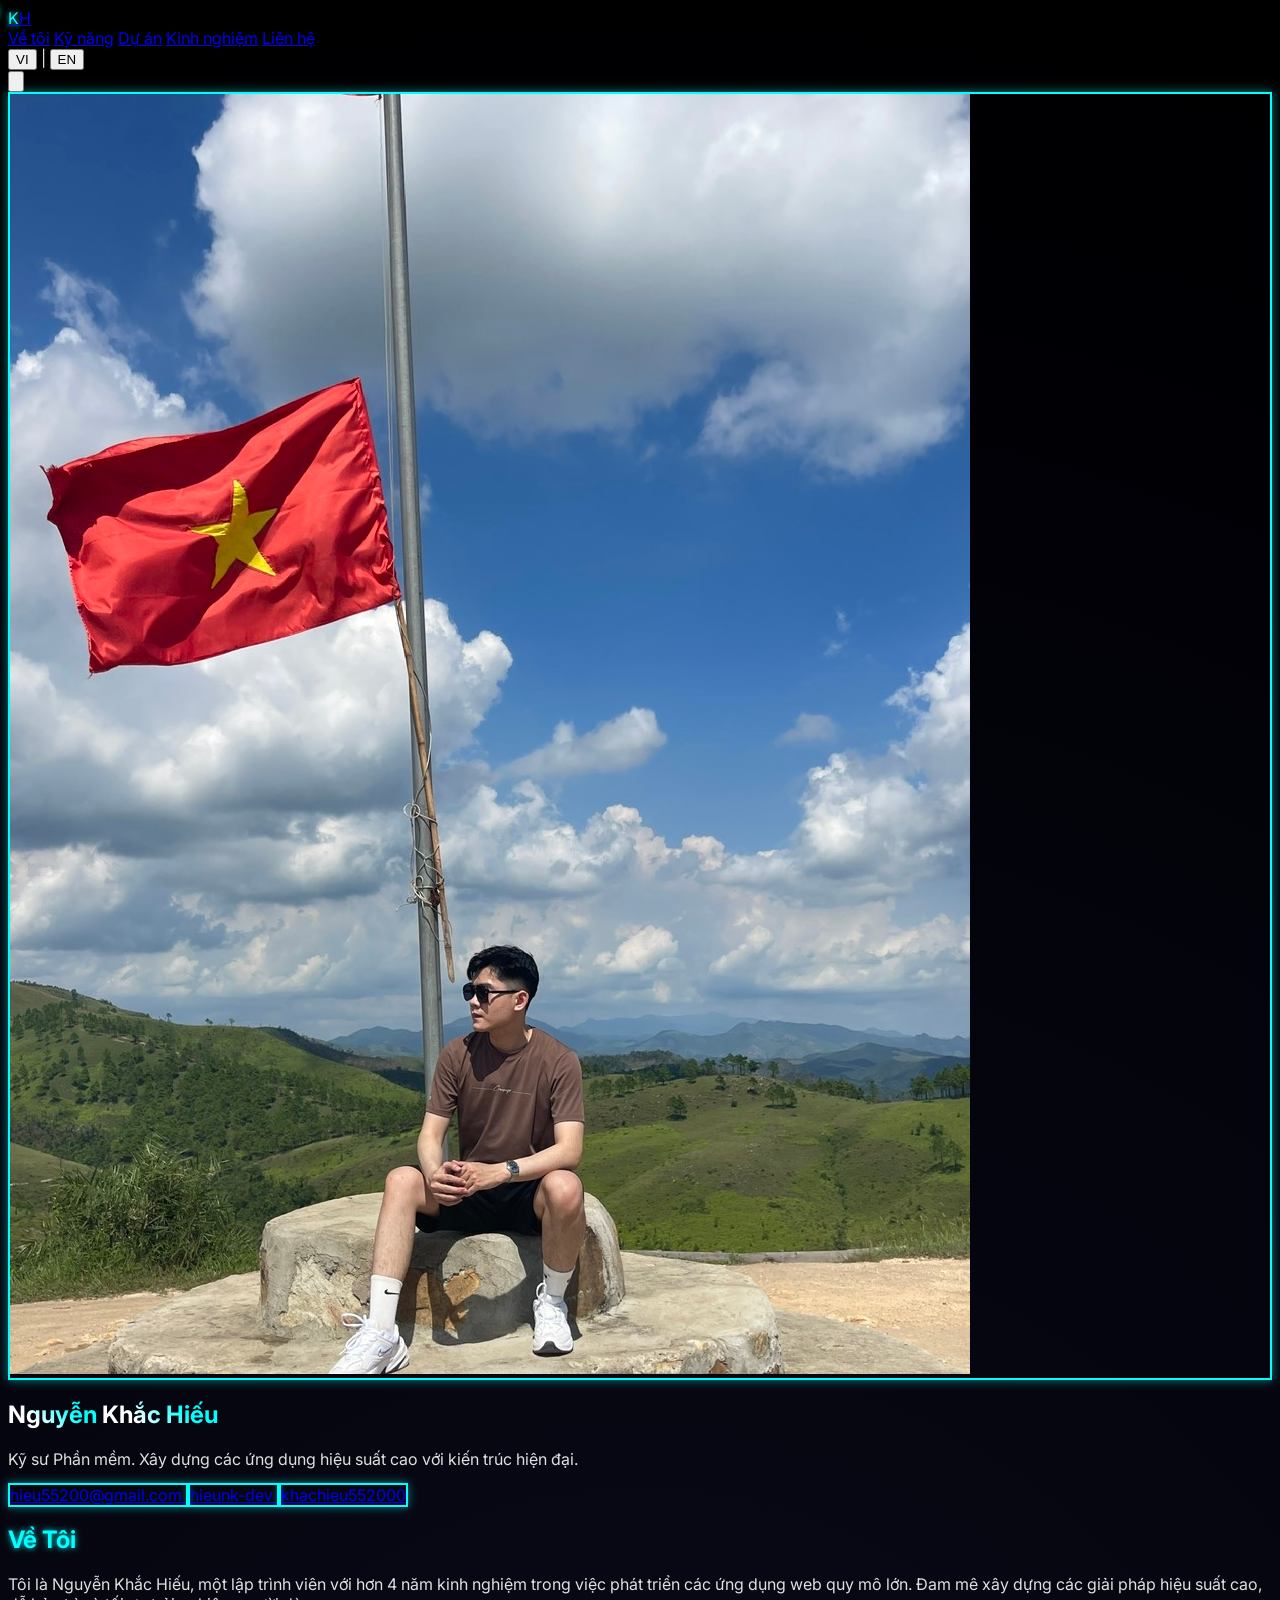
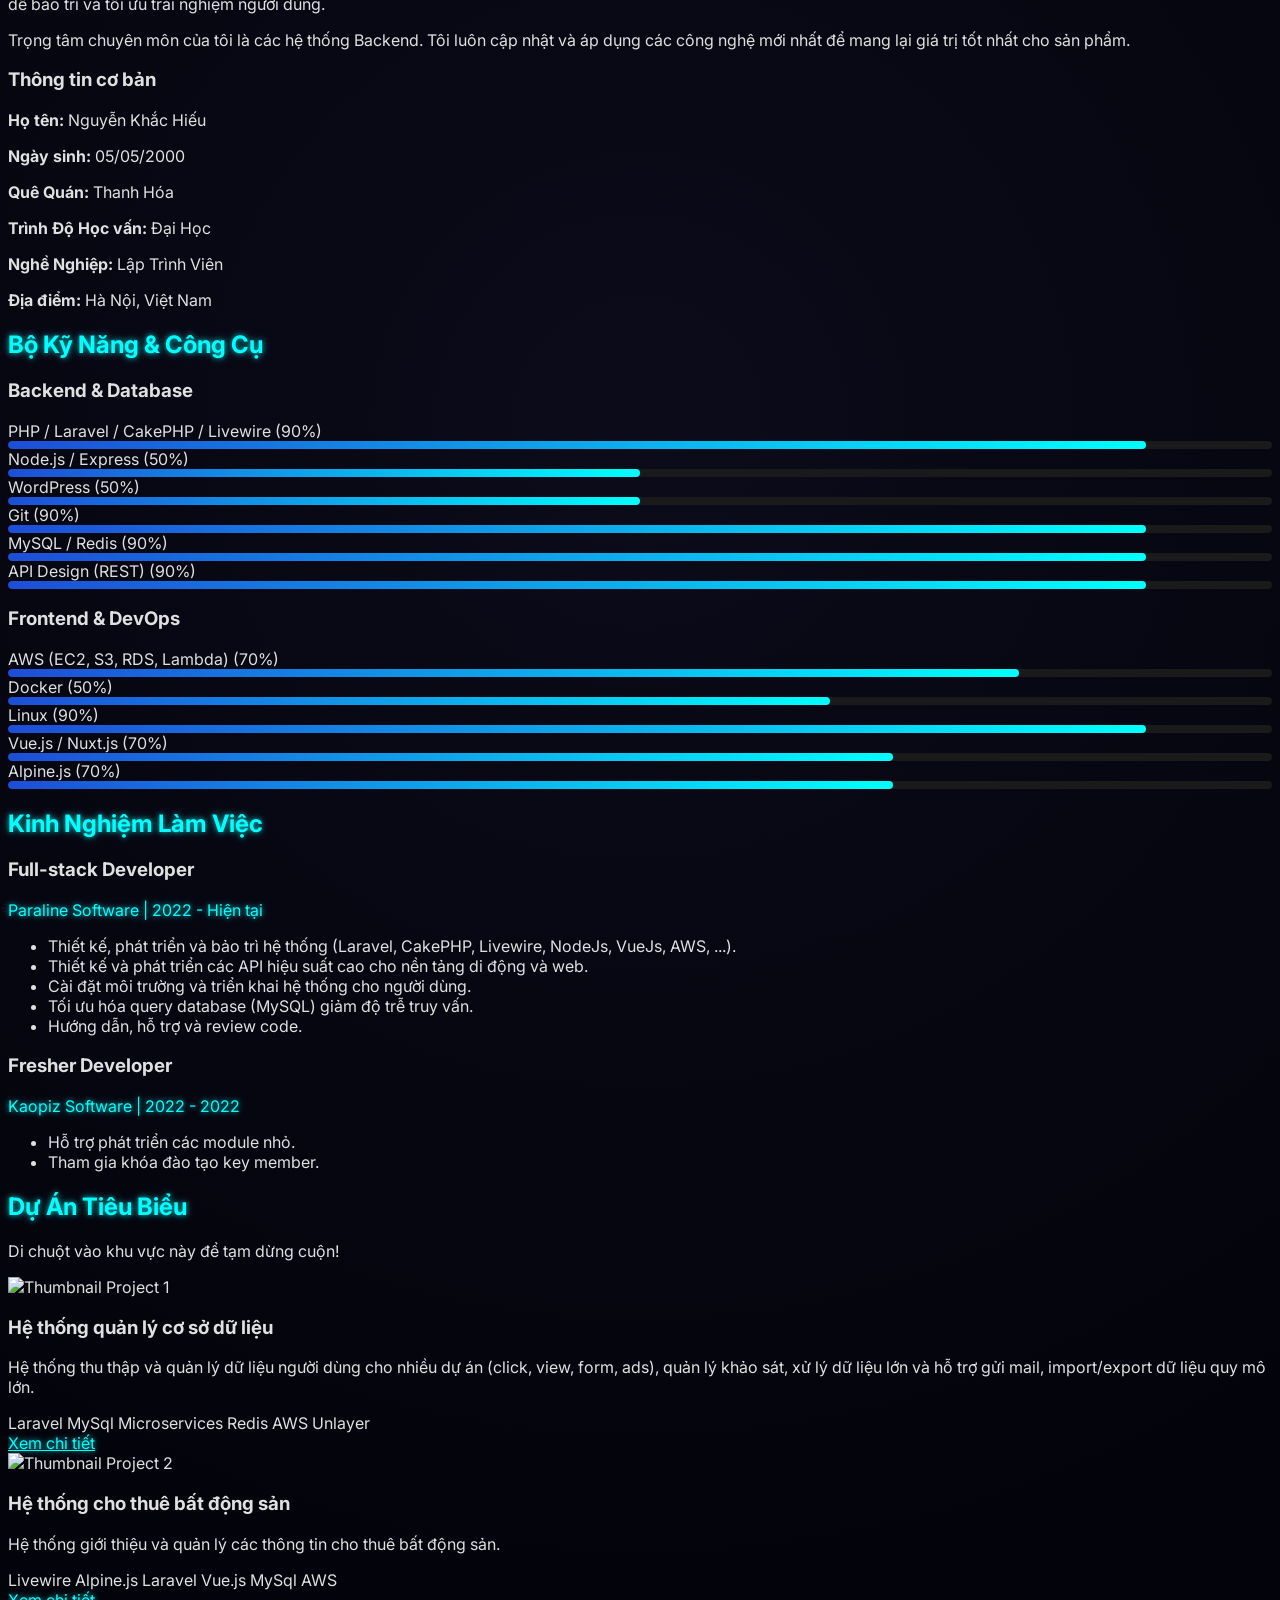
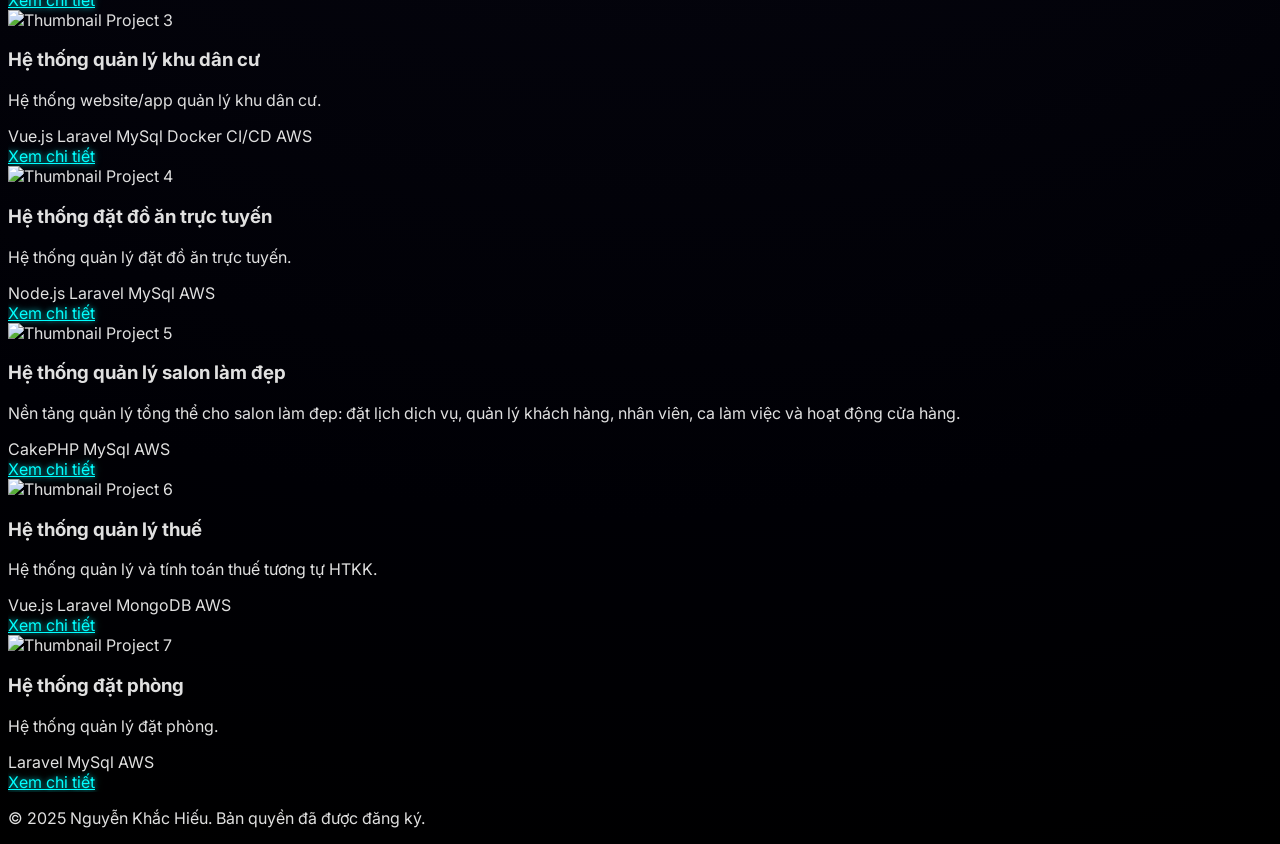
==== index.html @ 9ae78345 "init project" ====
<!DOCTYPE html>
<html lang="vi">
<head>
    <meta charset="UTF-8">
    <meta name="viewport" content="width=device-width, initial-scale=1.0">
    <title data-i18n="doc-title">Nguyễn Khắc Hiếu - Software Developer</title>
    
    <script src="https://cdn.tailwindcss.com"></script>
    <link href="https://fonts.googleapis.com/css2?family=Inter:wght@100..900&display=swap" rel="stylesheet">
    <link rel="stylesheet" href="/assets/css/style.css">
    
    <script src="https://unpkg.com/lucide@latest"></script>
</head>
<body class="antialiased">

    <!-- Canvas cho hiệu ứng Sao Băng -->
    <canvas id="dragon-canvas"></canvas>
    <!-- Canvas cho hiệu ứng Tuyết Rơi/Bụi Sao -->
    <canvas id="snow-canvas"></canvas>

    <!-- Header / Navbar -->
    <header class="sticky top-0 z-50 bg-black/80 backdrop-blur-md shadow-lg border-b border-cyan-900/50">
        <div class="max-w-7xl mx-auto px-4 sm:px-6 lg:px-8">
            <div class="flex justify-between items-center h-20">
                <!-- Logo -->
                <a href="#hero" class="text-3xl font-extrabold tracking-tight">
                    <span class="neon-text">K</span><span class="text-white">H</span>
                </a>
                
                <!-- Navigation -->
                <div class="flex items-center space-x-6">
                    <nav class="hidden md:flex space-x-8 text-sm font-medium">
                        <a href="#about" class="hover:text-cyan-400 transition duration-150" data-i18n="nav-about">Về tôi</a>
                        <a href="#skills" class="hover:text-cyan-400 transition duration-150" data-i18n="nav-skills">Kỹ năng</a>
                        <a href="#projects" class="hover:text-cyan-400 transition duration-150" data-i18n="nav-projects">Dự án</a>
                        <a href="#experience" class="hover:text-cyan-400 transition duration-150" data-i18n="nav-experience">Kinh nghiệm</a>
                        <a href="#contact" class="hover:text-cyan-400 transition duration-150" data-i18n="nav-contact">Liên hệ</a>
                    </nav>

                    <!-- Language Switch -->
                    <div class="flex space-x-2 text-sm font-semibold">
                        <button id="lang-vi" onclick="switchLanguage('vi')" class="text-cyan-400 hover:text-white transition duration-150 border-b-2 border-cyan-400 pb-1">VI</button>
                        <span class="text-gray-500">|</span>
                        <button id="lang-en" onclick="switchLanguage('en')" class="text-gray-500 hover:text-white transition duration-150 border-b-2 border-transparent pb-1">EN</button>
                    </div>

                    <!-- Mobile Menu Button (Hidden on Desktop) -->
                    <button class="md:hidden text-white p-2 rounded-lg hover:bg-gray-800 transition">
                        <svg class="w-6 h-6" fill="none" stroke="currentColor" viewBox="0 0 24 24" xmlns="http://www.w3.org/2000/svg"><path stroke-linecap="round" stroke-linejoin="round" stroke-width="2" d="M4 6h16M4 12h16m-7 6h7"></path></svg>
                    </button>
                </div>
            </div>
        </div>
    </header>

    <main class="max-w-7xl mx-auto px-4 sm:px-6 lg:px-8 pt-10 pb-20 relative z-0">
        
        <!-- Hero Section -->
        <section id="hero" class="text-center py-20 md:py-32 grid grid-cols-12 gap-8">
            
            <div class="col-span-12">
                <!-- Avatar -->
                <div class="mx-auto w-36 h-36 md:w-48 md:h-48 mb-8 rounded-full overflow-hidden neon-border p-0.5">
                    <img src="/assets/img/avata.jpg" alt="Nguyễn Khắc Hiếu" class="w-full h-full object-cover rounded-full">
                </div>

                <!-- Title -->
                <h1 class="text-4xl md:text-6xl lg:text-8xl font-extrabold tracking-tighter mb-4 leading-tight">
                    <span class="hero-title-gradient">Nguyễn</span> <span class="hero-title-gradient">Khắc Hiếu</span>
                </h1>
                <p class="text-lg md:text-2xl text-gray-400 mb-8 font-light" data-i18n="hero-title-role">
                    Kỹ sư Phần mềm. Xây dựng các ứng dụng hiệu suất cao với kiến trúc hiện đại.
                </p>

                <div class="flex justify-center space-x-4 md:space-x-6 pb-10">
                    <div class="flex flex-wrap justify-center gap-6">
                        <!-- Email -->
                        <a href="mailto:hieu55200@gmail.com" class="p-4 rounded-xl bg-gray-900/70 neon-border flex items-center space-x-3 text-white hover:bg-cyan-900/50 transition">
                            <i data-lucide="mail" class="w-6 h-6 text-cyan-400"></i>
                            <span class="font-medium">hieu55200@gmail.com</span>
                        </a>
                        <!-- LinkedIn -->
                        <a href="https://www.linkedin.com/in/hieunk-dev" target="_blank" class="p-4 rounded-xl bg-gray-900/70 neon-border flex items-center space-x-3 text-white hover:bg-cyan-900/50 transition">
                            <i data-lucide="linkedin" class="w-6 h-6 text-cyan-400"></i>
                            <span class="font-medium">hieunk-dev</span>
                        </a>
                        <!-- Github -->
                        <a href="https://github.com/khachieu552000" target="_blank" class="p-4 rounded-xl bg-gray-900/70 neon-border flex items-center space-x-3 text-white hover:bg-cyan-900/50 transition">
                            <i data-lucide="github" class="w-6 h-6 text-cyan-400"></i>
                            <span class="font-medium">khachieu552000</span>
                        </a>
                    </div>
                </div>

                <!-- CTA Buttons -->
                <!-- <div class="flex justify-center space-x-4 md:space-x-6">
                    <a href="#" class="px-8 py-3 rounded-xl font-semibold neon-button flex items-center shadow-lg" data-i18n="hero-cta-cv">
                        <i data-lucide="download" class="w-5 h-5 mr-2"></i> Tải CV
                    </a>
                    <a href="#contact" class="px-8 py-3 rounded-xl font-semibold text-white neon-border hover:bg-cyan-900/30 flex items-center" data-i18n="hero-cta-contact">
                        <i data-lucide="mail" class="w-5 h-5 mr-2"></i> Liên hệ
                    </a>
                </div> -->
            </div>
        </section>

        <!-- Main Content Sections -->
        <div class="space-y-28 md:space-y-40">
            <!-- About Me Section -->
            <section id="about">
                <h2 class="text-3xl md:text-5xl font-bold mb-12 text-center neon-text" data-i18n="about-title">Về Tôi</h2>
                
                <div class="grid grid-cols-1 md:grid-cols-12 gap-12 border border-gray-800 p-8 md:p-12 rounded-2xl bg-gray-900/50">
                    
                    <!-- Description -->
                    <div class="md:col-span-8 space-y-4">
                        <p class="text-lg text-gray-300" data-i18n="about-p1">
                            Tôi là Nguyễn Khắc Hiếu, một lập trình viên với hơn 4 năm kinh nghiệm trong việc phát triển các ứng dụng web quy mô lớn. Đam mê xây dựng các giải pháp hiệu suất cao, dễ bảo trì và tối ưu trải nghiệm người dùng.
                        </p>
                        <p class="text-lg text-gray-300" data-i18n="about-p2">
                            Trọng tâm chuyên môn của tôi là các hệ thống Backend. Tôi luôn cập nhật và áp dụng các công nghệ mới nhất để mang lại giá trị tốt nhất cho sản phẩm.
                        </p>
                    </div>

                    <!-- Basic Info -->
                    <div class="md:col-span-4 border-l border-gray-700 md:pl-8 space-y-4">
                        <h3 class="text-xl font-semibold mb-4 border-b border-cyan-800 pb-2" data-i18n="about-info-title">Thông tin cơ bản</h3>
                        <p><strong data-i18n="about-info-name">Họ tên:</strong> <span data-i18n="about-info-name-value">Nguyễn Khắc Hiếu</span></p>
                        <p><strong data-i18n="about-info-dob">Ngày sinh:</strong> 05/05/2000</p>
                        <p><strong data-i18n="about-info-home">Quê Quán:</strong> <span data-i18n="about-info-home-value">Thanh Hóa</span></p>
                        <p><strong data-i18n="about-info-education">Trình Độ Học vấn:</strong> <span data-i18n="about-info-education-value">Đại Học</span></p>
                        <p><strong data-i18n="about-info-position-key">Nghề Nghiệp:</strong> <span data-i18n="about-info-position-value">Lập Trình Viên</span></p>
                        <p><strong data-i18n="about-info-location-key">Địa điểm:</strong> <span data-i18n="about-info-location-value">Hà Nội, Việt Nam</span></p>
                    </div>
                </div>
            </section>

            <!-- Skills Section -->
            <section id="skills">
                <h2 class="text-3xl md:text-5xl font-bold mb-12 text-center neon-text" data-i18n="skills-title">Bộ Kỹ Năng & Công Cụ</h2>
                
                <div class="grid grid-cols-1 md:grid-cols-12 gap-8">
                    
                    <!-- Backend & Database Skills -->
                    <div class="md:col-span-6 space-y-6 p-6 rounded-xl bg-gray-900/50">
                        <h3 class="text-2xl font-semibold mb-4 text-cyan-400" data-i18n="skills-backend-title">Backend & Database</h3>
                        
                        <!-- Skill 1 -->
                        <div>
                            <div class="flex justify-between mb-1">
                                <span class="font-medium text-white">PHP / Laravel / CakePHP / Livewire (90%)</span>
                                <i data-lucide="server" class="w-5 h-5 text-cyan-400"></i>
                            </div>
                            <div class="skill-bar"><div class="skill-progress" style="width: 90%;"></div></div>
                        </div>

                        <!-- Skill 2 -->
                        <div>
                            <div class="flex justify-between mb-1">
                                <span class="font-medium text-white">Node.js / Express (50%)</span>
                                <i data-lucide="hexagon" class="w-5 h-5 text-cyan-400"></i>
                            </div>
                            <div class="skill-bar"><div class="skill-progress" style="width: 50%;"></div></div>
                        </div>

                        <!-- Skill 3 -->
                        <div>
                            <div class="flex justify-between mb-1">
                                <span class="font-medium text-white">WordPress (50%)</span>
                                <i data-lucide="zap" class="w-5 h-5 text-cyan-400"></i>
                            </div>
                            <div class="skill-bar"><div class="skill-progress" style="width: 50%;"></div></div>
                        </div>

                        <!-- Skill 4 -->
                        <div>
                            <div class="flex justify-between mb-1">
                                <span class="font-medium text-white">Git (90%)</span>
                                <i data-lucide="github" class="w-5 h-5 text-cyan-400"></i>
                            </div>
                            <div class="skill-bar"><div class="skill-progress" style="width: 90%;"></div></div>
                        </div>

                        <!-- Skill 5 -->
                        <div>
                            <div class="flex justify-between mb-1">
                                <span class="font-medium text-white">MySQL / Redis (90%)</span>
                                <i data-lucide="database" class="w-5 h-5 text-cyan-400"></i>
                            </div>
                            <div class="skill-bar"><div class="skill-progress" style="width: 90%;"></div></div>
                        </div>

                        <!-- Skill 6 -->
                        <div>
                            <div class="flex justify-between mb-1">
                                <span class="font-medium text-white">API Design (REST) (90%)</span>
                                <i data-lucide="plug" class="w-5 h-5 text-cyan-400"></i>
                            </div>
                            <div class="skill-bar"><div class="skill-progress" style="width: 90%;"></div></div>
                        </div>
                    </div>

                    <!-- Frontend & DevOps Skills -->
                    <div class="md:col-span-6 space-y-6 p-6 rounded-xl bg-gray-900/50">
                        <h3 class="text-2xl font-semibold mb-4 text-cyan-400" data-i18n="skills-devops-title">Frontend & DevOps</h3>
                        
                        <!-- Skill 7 -->
                        <div>
                            <div class="flex justify-between mb-1">
                                <span class="font-medium text-white">AWS (EC2, S3, RDS, Lambda) (70%)</span>
                                <i data-lucide="cloud" class="w-5 h-5 text-cyan-400"></i>
                            </div>
                            <div class="skill-bar"><div class="skill-progress" style="width: 80%;"></div></div>
                        </div>
                        
                        <!-- Skill 8 -->
                        <div>
                            <div class="flex justify-between mb-1">
                                <span class="font-medium text-white">Docker (50%)</span>
                                <i data-lucide="container" class="w-5 h-5 text-cyan-400"></i>
                            </div>
                            <div class="skill-bar"><div class="skill-progress" style="width: 65%;"></div></div>
                        </div>

                        <!-- Skill 9 -->
                        <div>
                            <div class="flex justify-between mb-1">
                                <span class="font-medium text-white">Linux (90%)</span>
                                <i data-lucide="terminal" class="w-5 h-5 text-cyan-400"></i>
                            </div>
                            <div class="skill-bar"><div class="skill-progress" style="width: 90%;"></div></div>
                        </div>
                        
                        <!-- Skill 10 -->
                        <div>
                            <div class="flex justify-between mb-1">
                                <span class="font-medium text-white">Vue.js / Nuxt.js (70%)</span>
                                <i data-lucide="code-2" class="w-5 h-5 text-cyan-400"></i>
                            </div>
                            <div class="skill-bar"><div class="skill-progress" style="width: 70%;"></div></div>
                        </div>
                        <!-- Skill 11 -->
                        <div>
                            <div class="flex justify-between mb-1">
                                <span class="font-medium text-white">Alpine.js (70%)</span>
                                <i data-lucide="code-2" class="w-5 h-5 text-cyan-400"></i>
                            </div>
                            <div class="skill-bar"><div class="skill-progress" style="width: 70%;"></div></div>
                        </div>
                    </div>
                </div>
            </section>
            
            <!-- Experience Section -->
            <section id="experience" class="pt-10">
                <h2 class="text-3xl md:text-5xl font-bold mb-12 text-center neon-text" data-i18n="experience-title">Kinh Nghiệm Làm Việc</h2>
                
                <div class="relative max-w-4xl mx-auto">
                    <div class="timeline-connector"></div>

                    <!-- Item 2 -->
                    <div class="relative mb-8 pl-8 timeline-item">
                        <h3 class="text-2xl font-bold text-white mb-1" data-i18n="exp2-title">Full-stack Developer</h3>
                        <p class="text-lg neon-text mb-2" data-i18n="exp2-company">Paraline Software | 2022 - Hiện tại</p>
                        <ul class="list-disc list-inside text-gray-300 space-y-2 text-base">
                            <li data-i18n="exp2-p1">Thiết kế, phát triển và bảo trì hệ thống (Laravel, CakePHP, Livewire, NodeJs, VueJs, AWS, ...).</li>
                            <li data-i18n="exp2-p2">Thiết kế và phát triển các API hiệu suất cao cho nền tảng di động và web.</li>
                            <li data-i18n="exp2-p3">Cài đặt môi trường và triển khai hệ thống cho người dùng.</li>
                            <li data-i18n="exp2-p4">Tối ưu hóa query database (MySQL) giảm độ trễ truy vấn.</li>
                            <li data-i18n="exp2-p5">Hướng dẫn, hỗ trợ và review code.</li>
                        </ul>
                    </div>
                    
                    <!-- Item 1 -->
                    <div class="relative mb-0 pl-8 timeline-item">
                        <h3 class="text-2xl font-bold text-white mb-1" data-i18n="exp1-title">Fresher Developer</h3>
                        <p class="text-lg neon-text mb-2" data-i18n="exp1-company">Kaopiz Software | 2022 - 2022</p>
                        <ul class="list-disc list-inside text-gray-300 space-y-2 text-base">
                            <li data-i18n="exp1-p1">Hỗ trợ phát triển các module nhỏ.</li>
                            <li data-i18n="exp1-p2">Tham gia khóa đào tạo key member.</li>
                        </ul>
                    </div>
                </div>
            </section>

            <!-- Projects Section - Auto Scroll Implementation (Infinite Loop) -->
            <section id="projects">
                <h2 class="text-3xl md:text-5xl font-bold mb-8 text-center neon-text" data-i18n="projects-title">Dự Án Tiêu Biểu</h2>
                <p class="text-center text-gray-400 mb-6 italic" data-i18n="projects-tip">Di chuột vào khu vực này để tạm dừng cuộn!</p>
                
                <!-- Scroll Container: overflow-x-scroll (hidden via custom CSS) -->
                <div id="projects-scroll-container" class="flex overflow-x-scroll gap-8 pb-4">
                    
                    <!-- Dữ liệu gốc (Các dự án của bạn) -->
                    <div id="project-list-original" class="flex gap-8 pb-4 w-fit">
                        <!-- Project 1 -->
                        <div class="flex-shrink-0 w-80 md:w-96 bg-gray-800 rounded-xl overflow-hidden shadow-2xl hover:shadow-cyan-500/30 transition duration-300 transform hover:scale-[1.02]">
                            <img src="https://placehold.co/600x400/1F2937/FFFFFF?text=Project+1" alt="Thumbnail Project 1" class="w-full h-48 object-cover border-b border-cyan-800">
                            <div class="p-6">
                                <h3 class="text-xl font-bold mb-2 text-white" data-i18n="proj1-name">Hệ thống quản lý cơ sở dữ liệu</h3>
                                <p class="text-gray-400 text-sm mb-4" data-i18n="proj1-desc">Hệ thống thu thập và quản lý dữ liệu người dùng cho nhiều dự án (click, view, form, ads), quản lý khảo sát, xử lý dữ liệu lớn và hỗ trợ gửi mail, import/export dữ liệu quy mô lớn.</p>
                                <div class="flex flex-wrap gap-2 mb-4">
                                    <span class="text-xs bg-cyan-900/50 text-cyan-400 px-3 py-1 rounded-full">Laravel</span>
                                    <span class="text-xs bg-cyan-900/50 text-cyan-400 px-3 py-1 rounded-full">MySql</span>
                                    <span class="text-xs bg-cyan-900/50 text-cyan-400 px-3 py-1 rounded-full">Microservices</span>
                                    <span class="text-xs bg-cyan-900/50 text-cyan-400 px-3 py-1 rounded-full">Redis</span>
                                    <span class="text-xs bg-cyan-900/50 text-cyan-400 px-3 py-1 rounded-full">AWS</span>
                                    <span class="text-xs bg-cyan-900/50 text-cyan-400 px-3 py-1 rounded-full">Unlayer</span>
                                </div>
                                <a href="#" class="text-sm font-semibold neon-text hover:underline flex items-center">
                                    <span data-i18n="proj-detail-link">Xem chi tiết</span> <i data-lucide="arrow-right" class="w-4 h-4 ml-1"></i>
                                </a>
                            </div>
                        </div>

                        <!-- Project 2 -->
                        <div class="flex-shrink-0 w-80 md:w-96 bg-gray-800 rounded-xl overflow-hidden shadow-2xl hover:shadow-cyan-500/30 transition duration-300 transform hover:scale-[1.02]">
                            <img src="https://placehold.co/600x400/1F2937/FFFFFF?text=Project+2" alt="Thumbnail Project 2" class="w-full h-48 object-cover border-b border-cyan-800">
                            <div class="p-6">
                                <h3 class="text-xl font-bold mb-2 text-white" data-i18n="proj2-name">Hệ thống cho thuê bất động sản</h3>
                                <p class="text-gray-400 text-sm mb-4" data-i18n="proj2-desc">Hệ thống giới thiệu và quản lý các thông tin cho thuê bất động sản.</p>
                                <div class="flex flex-wrap gap-2 mb-4">
                                    <span class="text-xs bg-cyan-900/50 text-cyan-400 px-3 py-1 rounded-full">Livewire</span>
                                    <span class="text-xs bg-cyan-900/50 text-cyan-400 px-3 py-1 rounded-full">Alpine.js</span>
                                    <span class="text-xs bg-cyan-900/50 text-cyan-400 px-3 py-1 rounded-full">Laravel</span>
                                    <span class="text-xs bg-cyan-900/50 text-cyan-400 px-3 py-1 rounded-full">Vue.js</span>
                                    <span class="text-xs bg-cyan-900/50 text-cyan-400 px-3 py-1 rounded-full">MySql</span>
                                    <span class="text-xs bg-cyan-900/50 text-cyan-400 px-3 py-1 rounded-full">AWS</span>
                                </div>
                                <a href="#" class="text-sm font-semibold neon-text hover:underline flex items-center">
                                    <span data-i18n="proj-detail-link">Xem chi tiết</span> <i data-lucide="arrow-right" class="w-4 h-4 ml-1"></i>
                                </a>
                            </div>
                        </div>

                        <!-- Project 3 -->
                        <div class="flex-shrink-0 w-80 md:w-96 bg-gray-800 rounded-xl overflow-hidden shadow-2xl hover:shadow-cyan-500/30 transition duration-300 transform hover:scale-[1.02]">
                            <img src="https://placehold.co/600x400/1F2937/FFFFFF?text=Project+3" alt="Thumbnail Project 3" class="w-full h-48 object-cover border-b border-cyan-800">
                            <div class="p-6">
                                <h3 class="text-xl font-bold mb-2 text-white" data-i18n="proj3-name">Hệ thống quản lý khu dân cư</h3>
                                <p class="text-gray-400 text-sm mb-4" data-i18n="proj3-desc">Hệ thống website/app quản lý khu dân cư.</p>
                                <div class="flex flex-wrap gap-2 mb-4">
                                    <span class="text-xs bg-cyan-900/50 text-cyan-400 px-3 py-1 rounded-full">Vue.js</span>
                                    <span class="text-xs bg-cyan-900/50 text-cyan-400 px-3 py-1 rounded-full">Laravel</span>
                                    <span class="text-xs bg-cyan-900/50 text-cyan-400 px-3 py-1 rounded-full">MySql</span>
                                    <span class="text-xs bg-cyan-900/50 text-cyan-400 px-3 py-1 rounded-full">Docker</span>
                                    <span class="text-xs bg-cyan-900/50 text-cyan-400 px-3 py-1 rounded-full">CI/CD</span>
                                    <span class="text-xs bg-cyan-900/50 text-cyan-400 px-3 py-1 rounded-full">AWS</span>
                                </div>
                                <a href="#" class="text-sm font-semibold neon-text hover:underline flex items-center">
                                    <span data-i18n="proj-detail-link">Xem chi tiết</span> <i data-lucide="arrow-right" class="w-4 h-4 ml-1"></i>
                                </a>
                            </div>
                        </div>
                        
                        <!-- Project 4 -->
                        <div class="flex-shrink-0 w-80 md:w-96 bg-gray-800 rounded-xl overflow-hidden shadow-2xl hover:shadow-cyan-500/30 transition duration-300 transform hover:scale-[1.02]">
                            <img src="https://placehold.co/600x400/1F2937/FFFFFF?text=Project+4" alt="Thumbnail Project 4" class="w-full h-48 object-cover border-b border-cyan-800">
                            <div class="p-6">
                                <h3 class="text-xl font-bold mb-2 text-white" data-i18n="proj4-name">Hệ thống đặt đồ ăn trực tuyến</h3>
                                <p class="text-gray-400 text-sm mb-4" data-i18n="proj4-desc">Hệ thống quản lý đặt đồ ăn trực tuyến.</p>
                                <div class="flex flex-wrap gap-2 mb-4">
                                    <span class="text-xs bg-cyan-900/50 text-cyan-400 px-3 py-1 rounded-full">Node.js</span>
                                    <span class="text-xs bg-cyan-900/50 text-cyan-400 px-3 py-1 rounded-full">Laravel</span>
                                    <span class="text-xs bg-cyan-900/50 text-cyan-400 px-3 py-1 rounded-full">MySql</span>
                                    <span class="text-xs bg-cyan-900/50 text-cyan-400 px-3 py-1 rounded-full">AWS</span>
                                </div>
                                <a href="#" class="text-sm font-semibold neon-text hover:underline flex items-center">
                                    <span>Xem chi tiết</span> <i data-lucide="arrow-right" class="w-4 h-4 ml-1"></i>
                                </a>
                            </div>
                        </div>

                        <!-- Project 5 -->
                        <div class="flex-shrink-0 w-80 md:w-96 bg-gray-800 rounded-xl overflow-hidden shadow-2xl hover:shadow-cyan-500/30 transition duration-300 transform hover:scale-[1.02]">
                            <img src="https://placehold.co/600x400/1F2937/FFFFFF?text=Project+5" alt="Thumbnail Project 5" class="w-full h-48 object-cover border-b border-cyan-800">
                            <div class="p-6">
                                <h3 class="text-xl font-bold mb-2 text-white" data-i18n="proj5-name">Hệ thống quản lý salon làm đẹp</h3>
                                <p class="text-gray-400 text-sm mb-4" data-i18n="proj5-desc">Nền tảng quản lý tổng thể cho salon làm đẹp: đặt lịch dịch vụ, quản lý khách hàng, nhân viên, ca làm việc và hoạt động cửa hàng.</p>
                                <div class="flex flex-wrap gap-2 mb-4">
                                    <span class="text-xs bg-cyan-900/50 text-cyan-400 px-3 py-1 rounded-full">CakePHP</span>
                                    <span class="text-xs bg-cyan-900/50 text-cyan-400 px-3 py-1 rounded-full">MySql</span>
                                    <span class="text-xs bg-cyan-900/50 text-cyan-400 px-3 py-1 rounded-full">AWS</span>
                                </div>
                                <a href="#" class="text-sm font-semibold neon-text hover:underline flex items-center">
                                    <span>Xem chi tiết</span> <i data-lucide="arrow-right" class="w-4 h-4 ml-1"></i>
                                </a>
                            </div>
                        </div>

                        <!-- Project 6 -->
                        <div class="flex-shrink-0 w-80 md:w-96 bg-gray-800 rounded-xl overflow-hidden shadow-2xl hover:shadow-cyan-500/30 transition duration-300 transform hover:scale-[1.02]">
                            <img src="https://placehold.co/600x400/1F2937/FFFFFF?text=Project+6" alt="Thumbnail Project 6" class="w-full h-48 object-cover border-b border-cyan-800">
                            <div class="p-6">
                                <h3 class="text-xl font-bold mb-2 text-white" data-i18n="proj6-name">Hệ thống quản lý thuế</h3>
                                <p class="text-gray-400 text-sm mb-4" data-i18n="proj6-desc">Hệ thống quản lý và tính toán thuế tương tự HTKK.</p>
                                <div class="flex flex-wrap gap-2 mb-4">
                                    <span class="text-xs bg-cyan-900/50 text-cyan-400 px-3 py-1 rounded-full">Vue.js</span>
                                    <span class="text-xs bg-cyan-900/50 text-cyan-400 px-3 py-1 rounded-full">Laravel</span>
                                    <span class="text-xs bg-cyan-900/50 text-cyan-400 px-3 py-1 rounded-full">MongoDB</span>
                                    <span class="text-xs bg-cyan-900/50 text-cyan-400 px-3 py-1 rounded-full">AWS</span>
                                </div>
                                <a href="#" class="text-sm font-semibold neon-text hover:underline flex items-center">
                                    <span>Xem chi tiết</span> <i data-lucide="arrow-right" class="w-4 h-4 ml-1"></i>
                                </a>
                            </div>
                        </div>

                        <!-- Project 7 -->
                        <div class="flex-shrink-0 w-80 md:w-96 bg-gray-800 rounded-xl overflow-hidden shadow-2xl hover:shadow-cyan-500/30 transition duration-300 transform hover:scale-[1.02]">
                            <img src="https://placehold.co/600x400/1F2937/FFFFFF?text=Project+7" alt="Thumbnail Project 7" class="w-full h-48 object-cover border-b border-cyan-800">
                            <div class="p-6">
                                <h3 class="text-xl font-bold mb-2 text-white" data-i18n="proj7-name">Hệ thống đặt phòng</h3>
                                <p class="text-gray-400 text-sm mb-4" data-i18n="proj7-desc">Hệ thống quản lý đặt phòng.</p>
                                <div class="flex flex-wrap gap-2 mb-4">
                                    <span class="text-xs bg-cyan-900/50 text-cyan-400 px-3 py-1 rounded-full">Laravel</span>
                                    <span class="text-xs bg-cyan-900/50 text-cyan-400 px-3 py-1 rounded-full">MySql</span>
                                    <span class="text-xs bg-cyan-900/50 text-cyan-400 px-3 py-1 rounded-full">AWS</span>
                                </div>
                                <a href="#" class="text-sm font-semibold neon-text hover:underline flex items-center">
                                    <span>Xem chi tiết</span> <i data-lucide="arrow-right" class="w-4 h-4 ml-1"></i>
                                </a>
                            </div>
                        </div>
                    </div>
                </div>
            </section>
            
            <!-- Contact Section -->
            <!-- <section id="contact" class="pt-10 text-center">
                <h2 class="text-3xl md:text-5xl font-bold mb-4 neon-text" data-i18n="contact-title">Sẵn Sàng Hợp Tác</h2>
                <p class="text-gray-400 text-lg mb-10" data-i18n="contact-tagline">Hãy kết nối để biến ý tưởng thành hiện thực!</p>
                
                <div class="flex flex-wrap justify-center gap-6">
                    <a href="mailto:hieu.nguyen@example.com" class="p-4 rounded-xl bg-gray-900/70 neon-border flex items-center space-x-3 text-white hover:bg-cyan-900/50 transition">
                        <i data-lucide="mail" class="w-6 h-6 text-cyan-400"></i>
                        <span class="font-medium">hieu.nguyen@example.com</span>
                    </a>
                    <a href="#" target="_blank" class="p-4 rounded-xl bg-gray-900/70 neon-border flex items-center space-x-3 text-white hover:bg-cyan-900/50 transition">
                        <i data-lucide="linkedin" class="w-6 h-6 text-cyan-400"></i>
                        <span class="font-medium">/in/hieunguyen-dev</span>
                    </a>
                    <a href="#" target="_blank" class="p-4 rounded-xl bg-gray-900/70 neon-border flex items-center space-x-3 text-white hover:bg-cyan-900/50 transition">
                        <i data-lucide="github" class="w-6 h-6 text-cyan-400"></i>
                        <span class="font-medium">/hieunguyen-repo</span>
                    </a>
                </div>
            </section> -->
        </div>
    </main>

    <footer class="text-center py-8 text-gray-500 border-t border-gray-800 mt-10">
        <p>&copy; 2025 Nguyễn Khắc Hiếu. <span data-i18n="footer-rights">Bản quyền đã được đăng ký.</span></p>
    </footer>

<script src="/assets/js/index.js"></script>
</body>
</html>
---- assets/css/style.css ----
:root {
    --neon-cyan: #00FFFF;
    --dark-bg: #000000;
    --text-color: #E0E0E0;
}

body {
    font-family: 'Inter', sans-serif;
    background-color: var(--dark-bg);
    background: radial-gradient(circle at center, #0B0B1A 0%, #000005 80%, #000000 100%);
    color: var(--text-color);
    transition: background-color 0.3s;
}

.neon-text {
    color: var(--neon-cyan);
    text-shadow: 0 0 5px rgba(0, 255, 255, 0.6), 0 0 10px rgba(0, 255, 255, 0.4);
}

.neon-border {
    border: 2px solid var(--neon-cyan);
    box-shadow: 0 0 10px rgba(0, 255, 255, 0.5);
    transition: all 0.3s ease-in-out;
}

.neon-button {
    background-color: var(--neon-cyan);
    color: #000000;
    transition: all 0.3s ease-in-out;
}

.neon-button:hover {
    box-shadow: 0 0 20px rgba(0, 255, 255, 0.8), 0 0 40px rgba(0, 255, 255, 0.4);
    transform: translateY(-2px);
}

.hero-title-gradient {
    background: -webkit-linear-gradient(45deg, #FFFFFF 30%, var(--neon-cyan) 70%);
    -webkit-background-clip: text;
    -webkit-text-fill-color: transparent;
}

.skill-bar {
    height: 8px;
    background-color: #1A1A1A;
    border-radius: 4px;
    overflow: hidden;
}

.skill-progress {
    height: 100%;
    background: linear-gradient(90deg, #1D4ED8, var(--neon-cyan));
    border-radius: 4px;
}

/* Timeline */
.timeline-item::before {
    content: '';
    position: absolute;
    left: -16px;
    top: 6px;
    width: 12px;
    height: 12px;
    background-color: var(--neon-cyan);
    border-radius: 50%;
    box-shadow: 0 0 8px var(--neon-cyan);
    z-index: 10;
}

.timeline-connector {
    position: absolute;
    left: -11px;
    top: 0;
    bottom: 0;
    width: 2px;
    background-color: #2D3748;
}

#snow-canvas, #dragon-canvas {
    position: fixed;
    top: 0;
    left: 0;
    width: 100%;
    height: 100%;
    pointer-events: none;
}

#snow-canvas { z-index: -2; }
#dragon-canvas { z-index: -1; }

#projects-scroll-container {
    overflow-x: scroll;
    scrollbar-width: none;
    -ms-overflow-style: none; /* IE and Edge */
}
#projects-scroll-container::-webkit-scrollbar {
    display: none; /* Chrome, Safari and Opera */
}
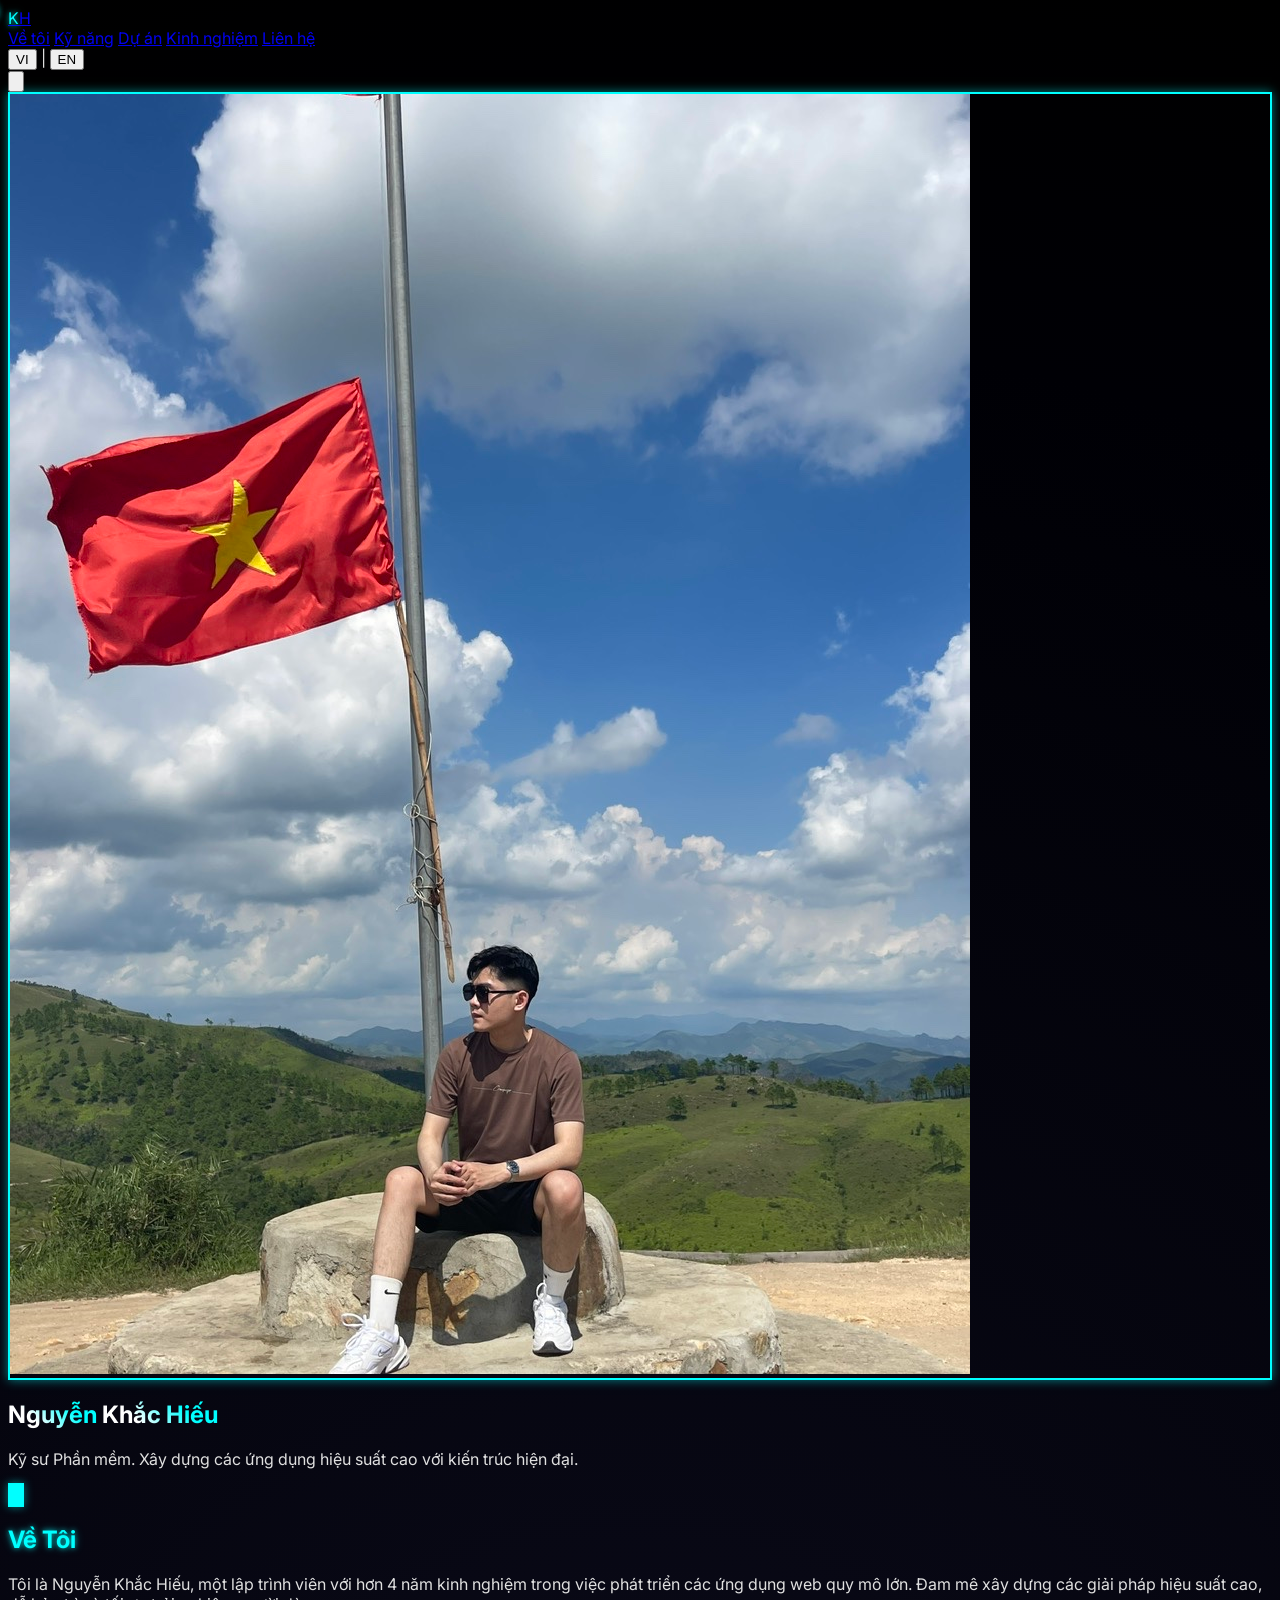
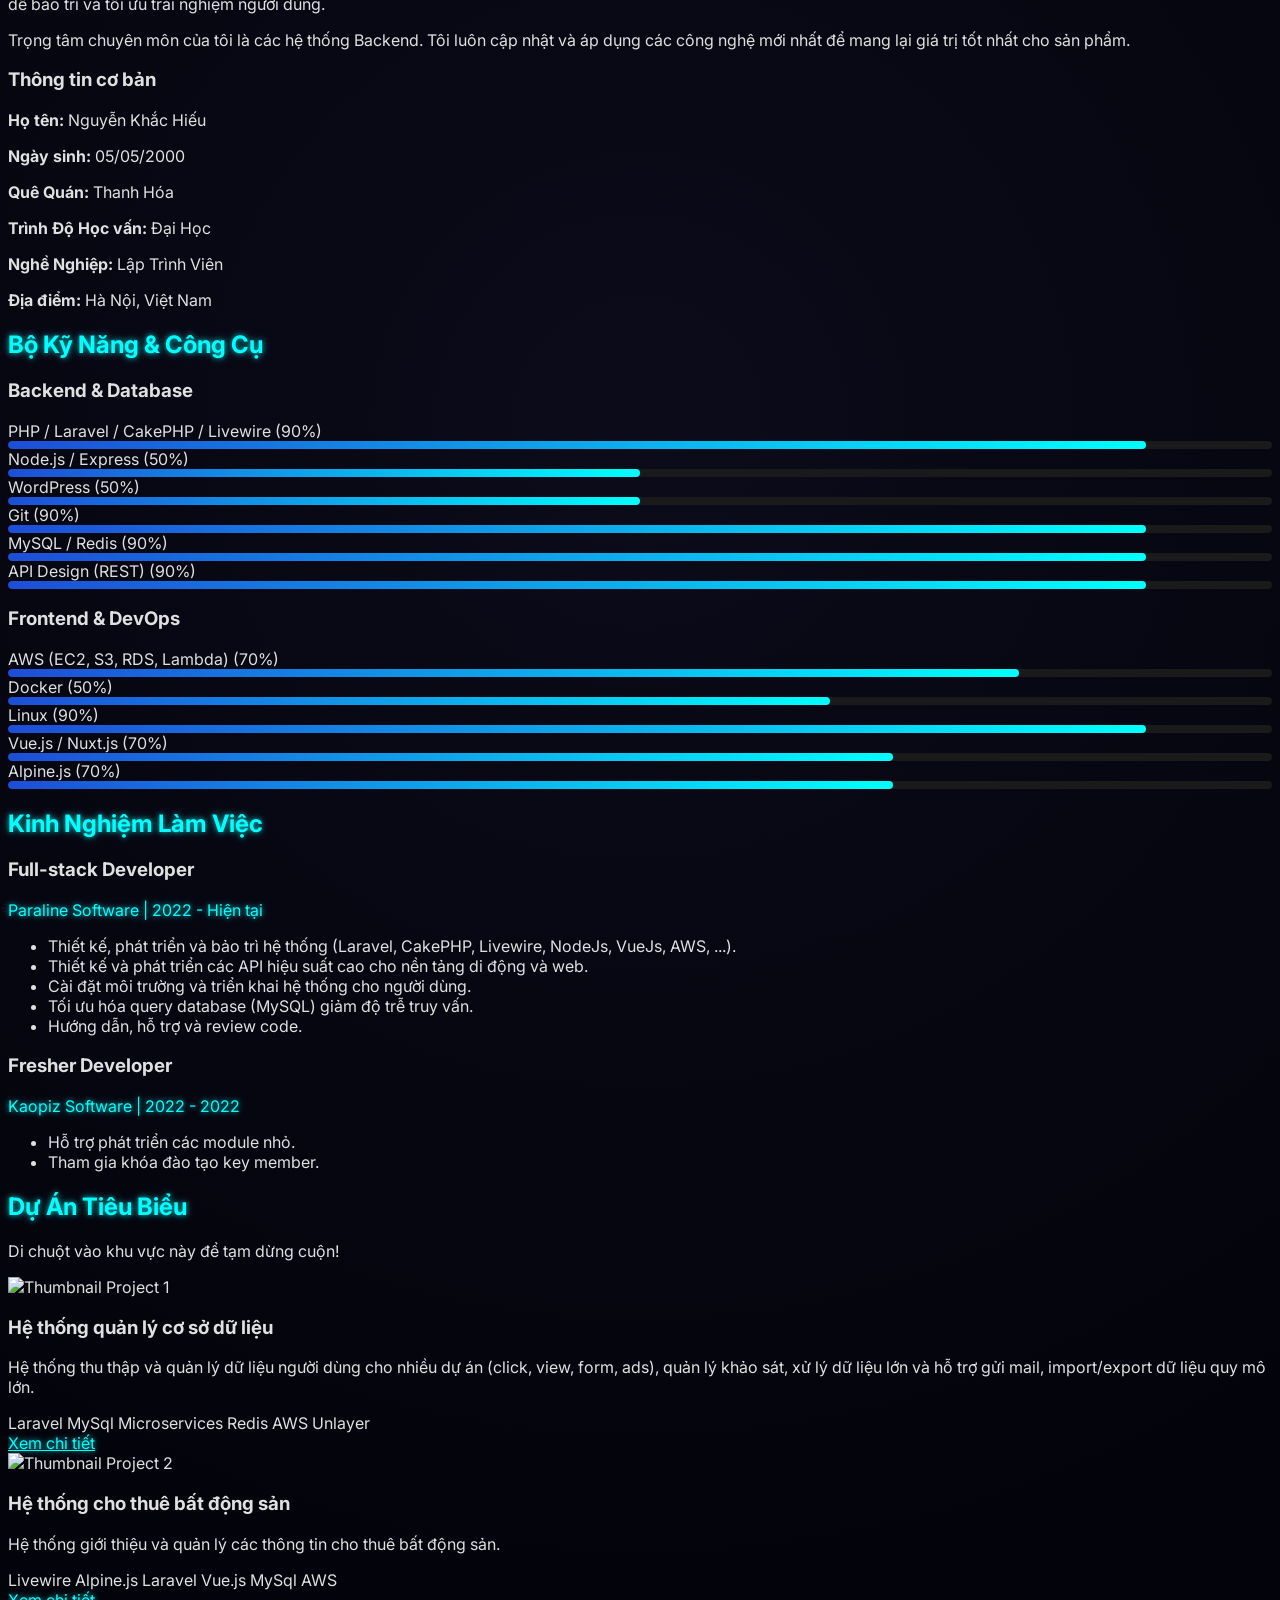
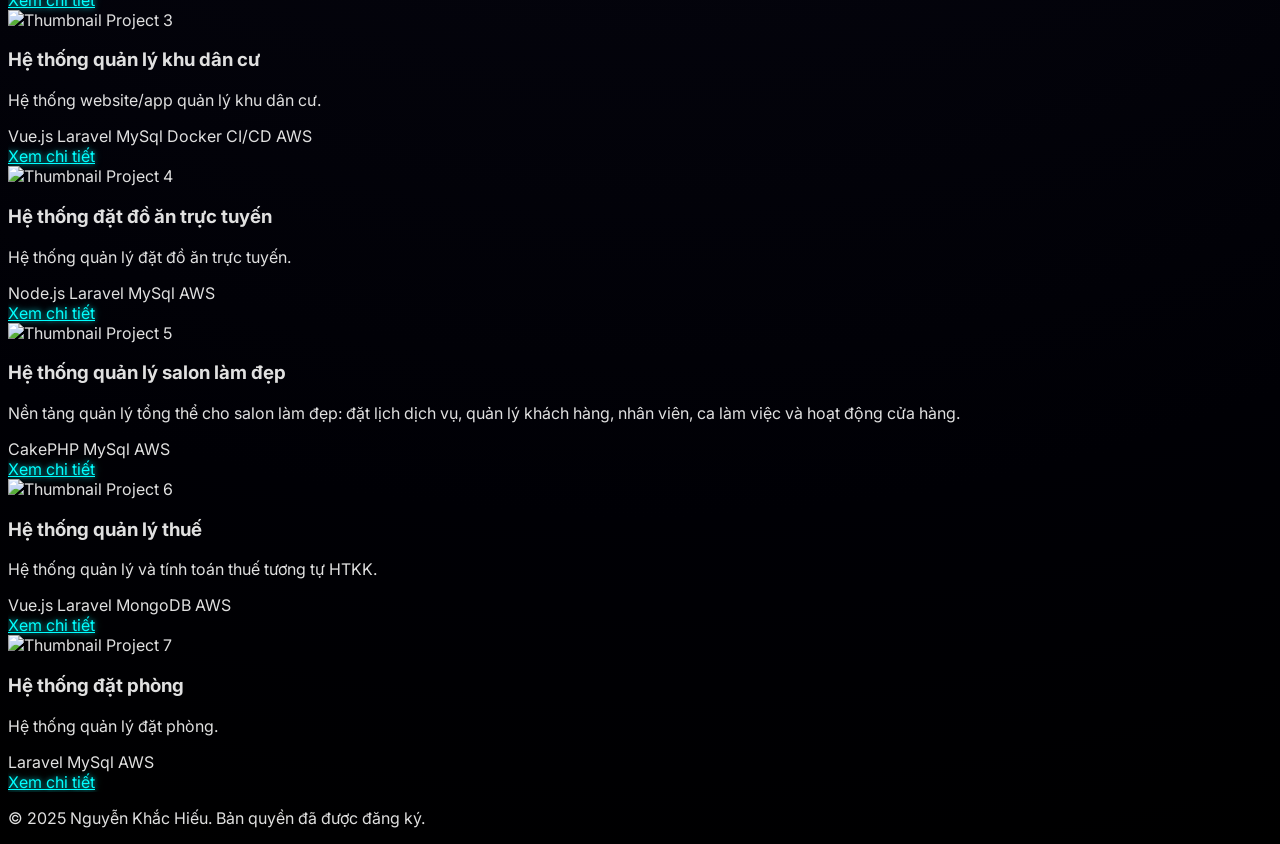
==== commit 3fc262d6: "show noti" ====
--- a/index.html
+++ b/index.html
@@ -11,11 +11,18 @@
     
     <script src="https://unpkg.com/lucide@latest"></script>
 </head>
+<!-- Google tag (gtag.js) -->
+<script async src="https://www.googletagmanager.com/gtag/js?id=G-4BCXX7JR7K"></script>
+<script>
+  window.dataLayer = window.dataLayer || [];
+  function gtag(){dataLayer.push(arguments);}
+  gtag('js', new Date());
+
+  gtag('config', 'G-4BCXX7JR7K');
+</script>
 <body class="antialiased">
 
-    <!-- Canvas cho hiệu ứng Sao Băng -->
     <canvas id="dragon-canvas"></canvas>
-    <!-- Canvas cho hiệu ứng Tuyết Rơi/Bụi Sao -->
     <canvas id="snow-canvas"></canvas>
 
     <!-- Header / Navbar -->
@@ -51,6 +58,14 @@
                 </div>
             </div>
         </div>
+        <!-- noti -->
+        <div id="welcomeMarquee" class="marquee-wrapper overflow-hidden relative z-40 hidden">
+        <div class="marquee-content">
+            <p class="marquee-text-block py-2 text-center text-sm md:text-lg font-bold neon-text tracking-wider">
+                Chào mừng trai xinh, gái đẹp đến với trang cá nhân của mình! &#129392; Nếu bạn có bất kì thắc mắc nào, đừng ngần ngại liên hệ mình nhé! Chúc bạn một ngày vui vẻ. &#10084;&#65039;
+            </p>
+        </div>
+    </div>
     </header>
 
     <main class="max-w-7xl mx-auto px-4 sm:px-6 lg:px-8 pt-10 pb-20 relative z-0">
@@ -77,17 +92,21 @@
                         <!-- Email -->
                         <a href="mailto:hieu55200@gmail.com" class="p-4 rounded-xl bg-gray-900/70 neon-border flex items-center space-x-3 text-white hover:bg-cyan-900/50 transition">
                             <i data-lucide="mail" class="w-6 h-6 text-cyan-400"></i>
-                            <span class="font-medium">hieu55200@gmail.com</span>
+                            <!-- <span class="font-medium">hieu55200@gmail.com</span> -->
                         </a>
                         <!-- LinkedIn -->
                         <a href="https://www.linkedin.com/in/hieunk-dev" target="_blank" class="p-4 rounded-xl bg-gray-900/70 neon-border flex items-center space-x-3 text-white hover:bg-cyan-900/50 transition">
                             <i data-lucide="linkedin" class="w-6 h-6 text-cyan-400"></i>
-                            <span class="font-medium">hieunk-dev</span>
+                            <!-- <span class="font-medium">hieunk-dev</span> -->
                         </a>
                         <!-- Github -->
                         <a href="https://github.com/khachieu552000" target="_blank" class="p-4 rounded-xl bg-gray-900/70 neon-border flex items-center space-x-3 text-white hover:bg-cyan-900/50 transition">
                             <i data-lucide="github" class="w-6 h-6 text-cyan-400"></i>
-                            <span class="font-medium">khachieu552000</span>
+                            <!-- <span class="font-medium">khachieu552000</span> -->
+                        </a>
+                        <!-- facebook -->
+                        <a href="https://www.facebook.com/nguyen.khac.hieu.678995" target="_blank" class="p-4 rounded-xl bg-gray-900/70 neon-border flex items-center space-x-3 text-white hover:bg-cyan-900/50 transition">
+                            <i data-lucide="facebook" class="w-6 h-6 text-cyan-400"></i>
                         </a>
                     </div>
                 </div>
--- a/assets/css/style.css
+++ b/assets/css/style.css
@@ -96,3 +96,42 @@
 #projects-scroll-container::-webkit-scrollbar {
     display: none; /* Chrome, Safari and Opera */
 }
+
+@keyframes slide-left-once {
+    0% { transform: translateX(100%); }
+    100% { transform: translateX(-100%); }
+}
+
+.marquee-wrapper {
+    background-color: rgba(28, 62, 70, 0.4);
+    border-top: 1px solid rgba(0, 255, 255, 0.3);
+    border-bottom: 1px solid rgba(0, 255, 255, 0.3);
+    white-space: nowrap;
+    overflow: hidden;
+    position: absolute; /* overlay, so it doesn't change document flow */
+    left: 0;
+    right: 0;
+    top: 100%; /* place just below the header content */
+    z-index: 49; /* under header (header has z-50) but above main content */
+}
+
+/* Hidden state (initial) - keep element in place but invisible to avoid layout jump */
+.marquee-wrapper.hidden {
+    visibility: hidden;
+    pointer-events: none;
+}
+
+.marquee-content {
+    display: inline-block;
+    will-change: transform;
+}
+
+/* When `.run` is added, the content slides from right->left one time */
+.marquee-content.run {
+    animation: slide-left-once 25s linear forwards;
+}
+
+.marquee-text-block {
+    display: inline-block;
+    padding: 0.5rem 1rem;
+}
